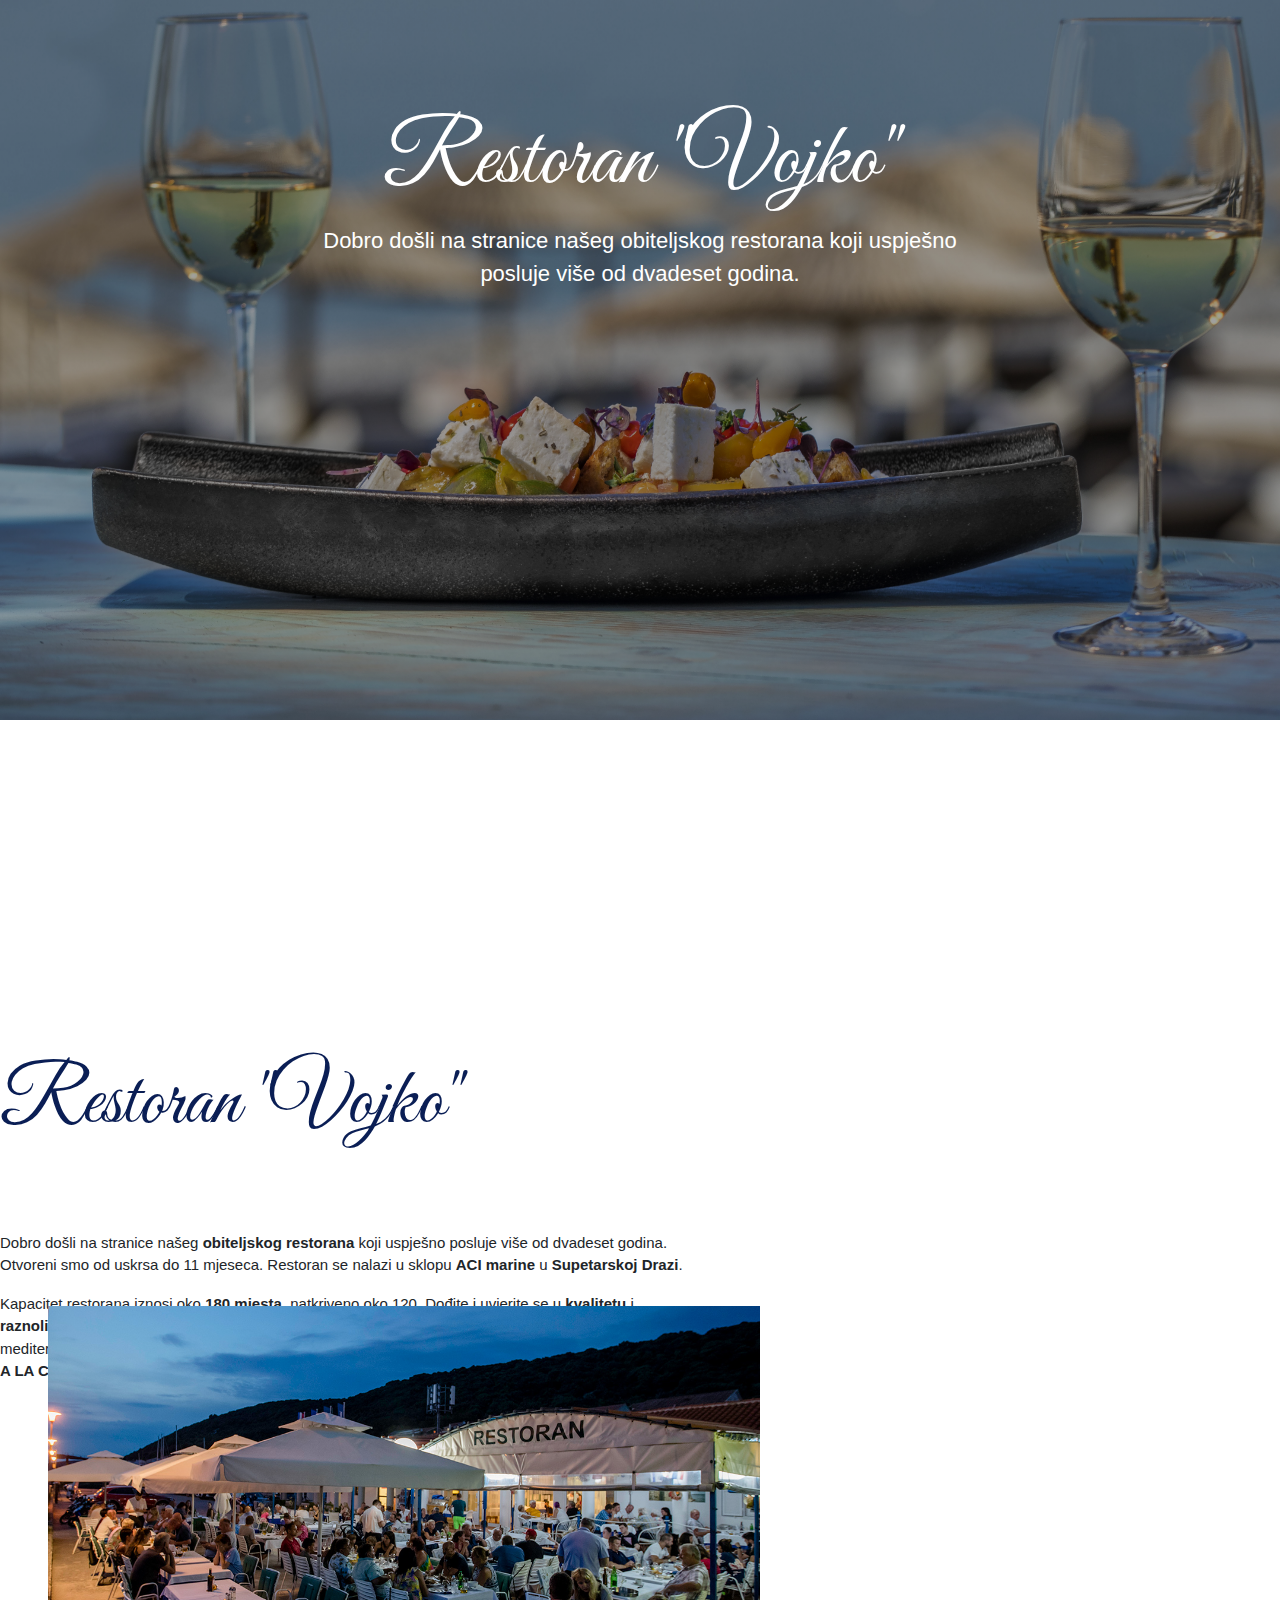
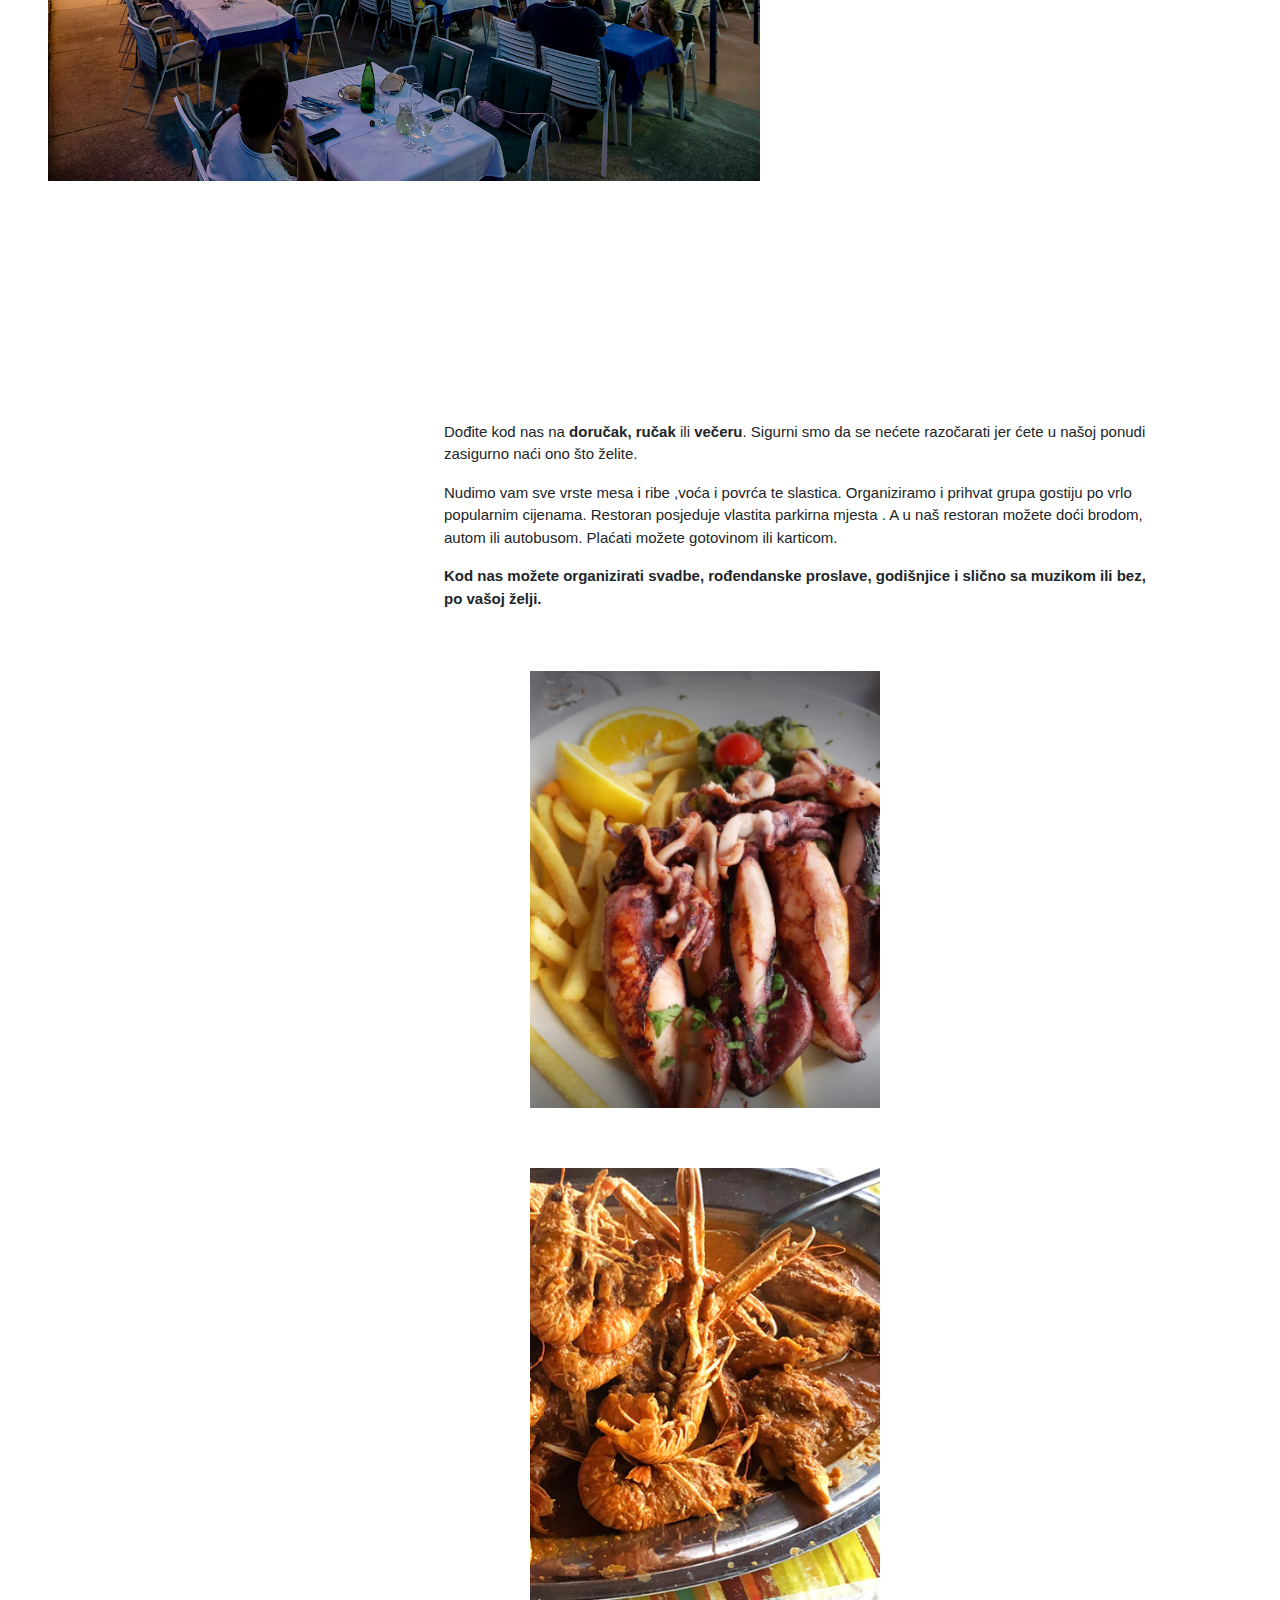
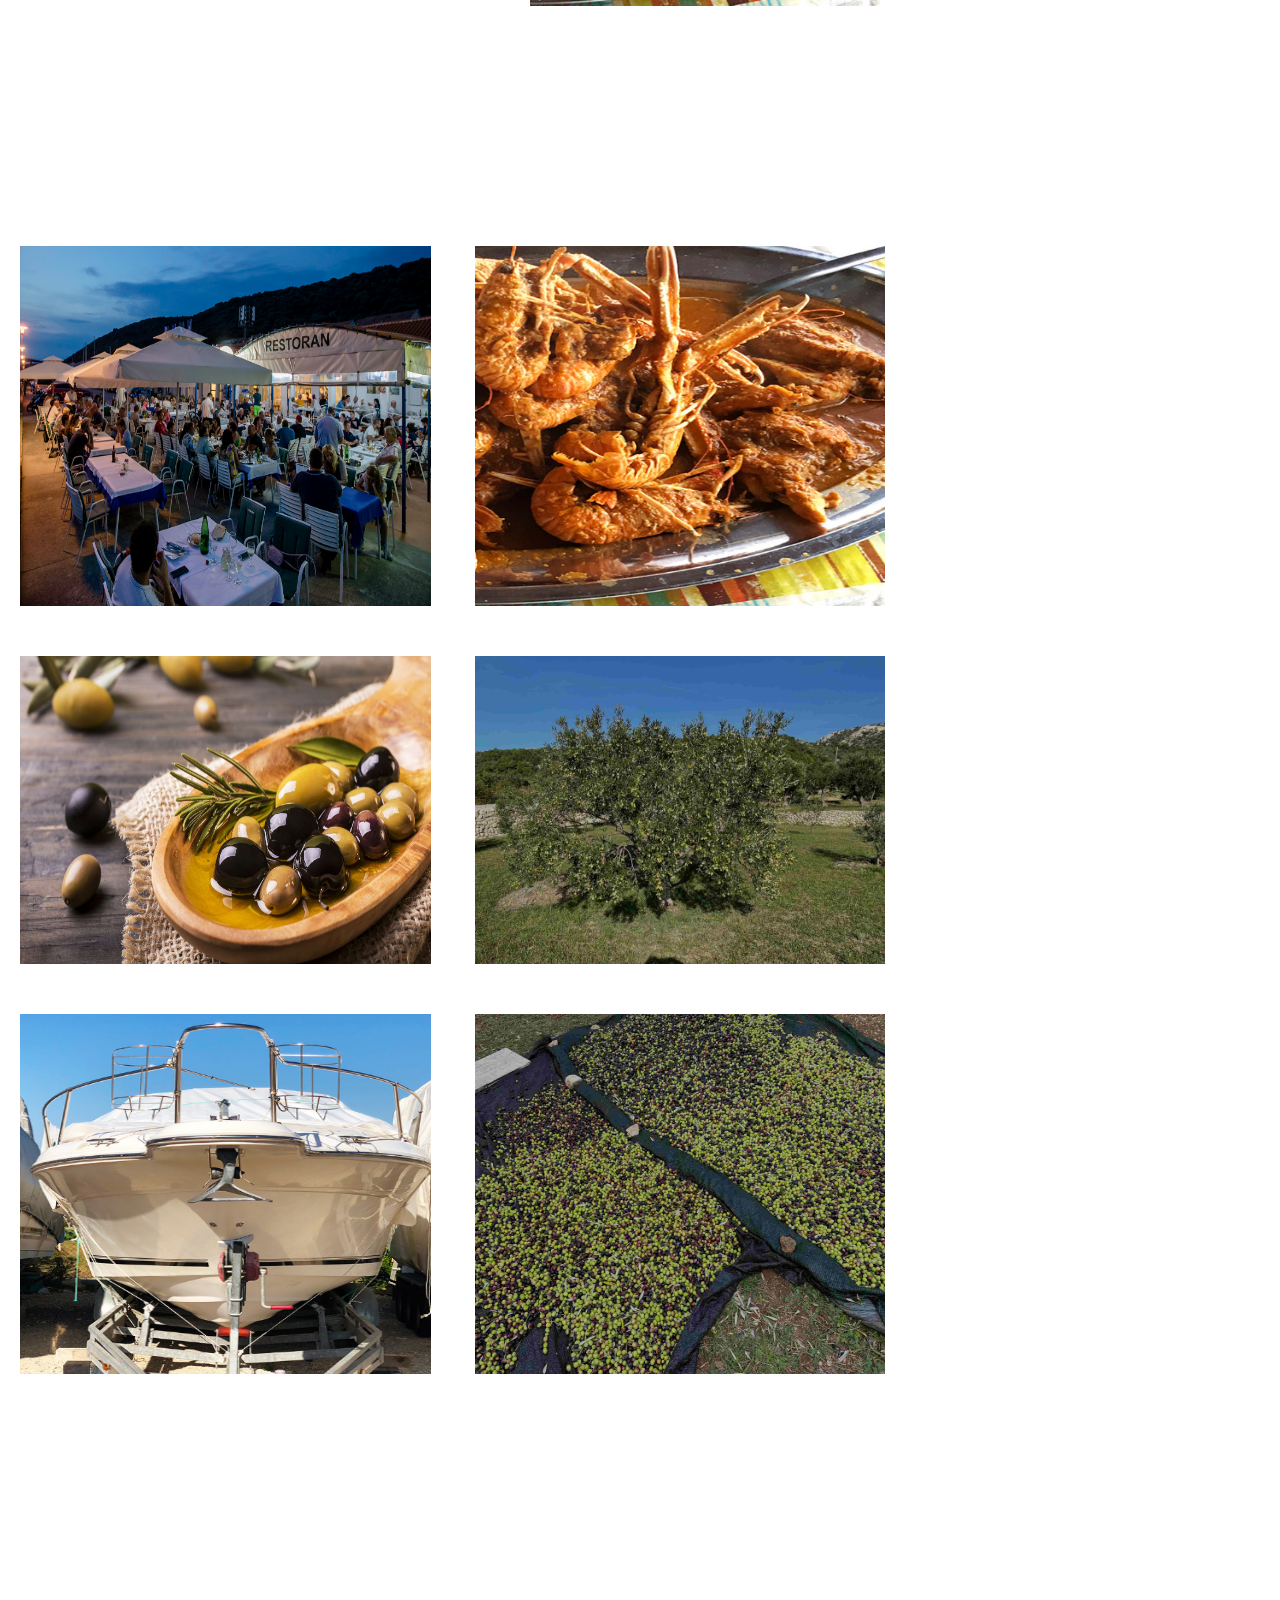
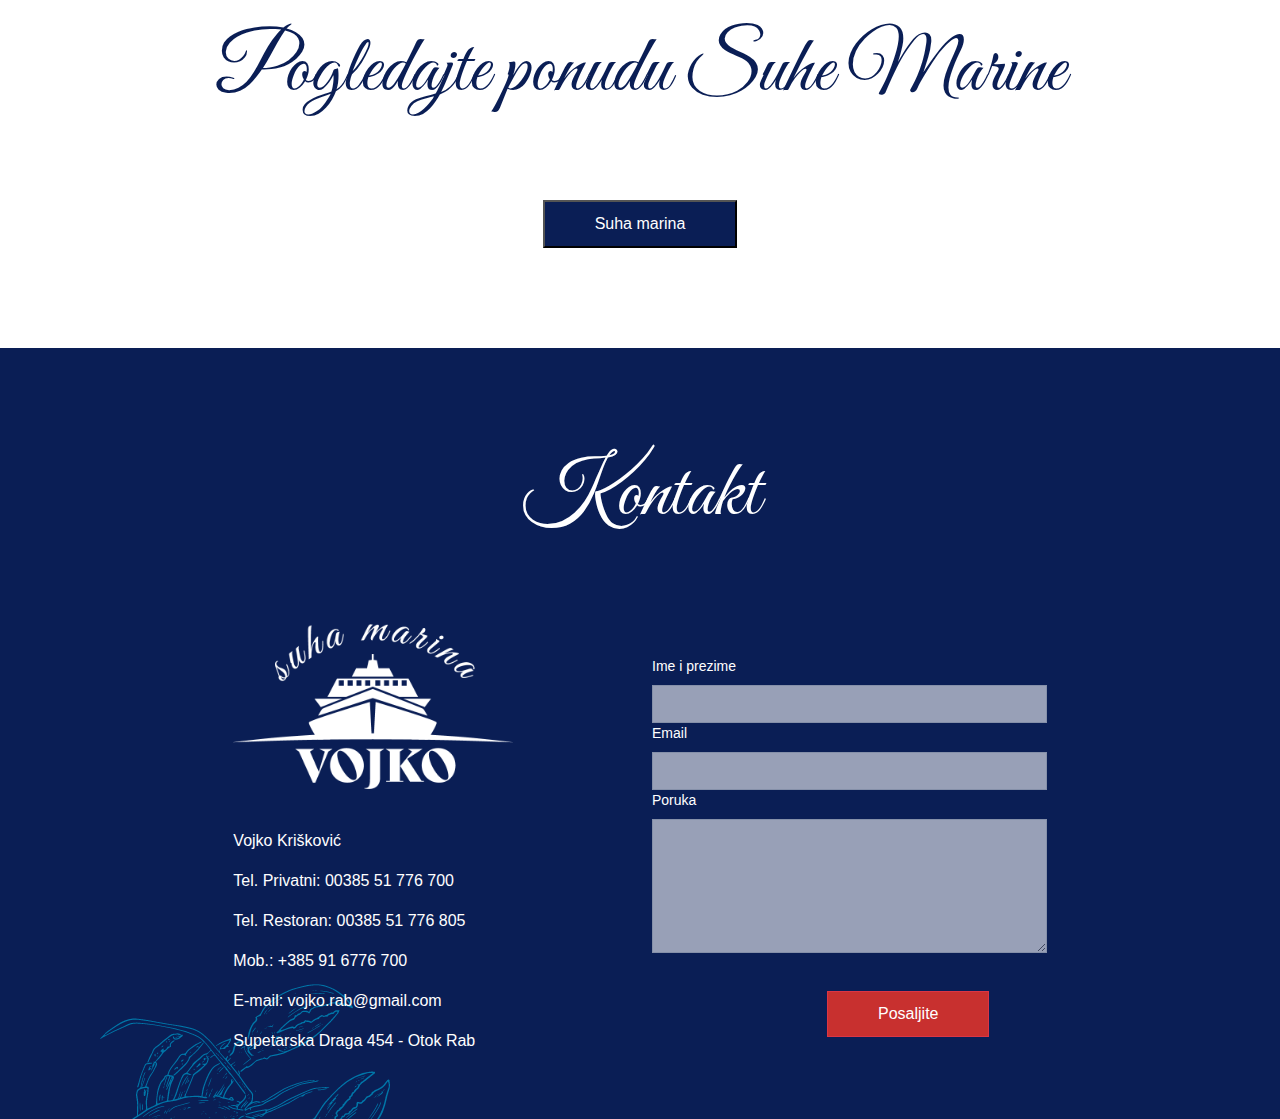
==== restoran.html @ 01be3392 "peti commit" ====
<!DOCTYPE html>
<html lang="en">
<head>
    <meta charset="UTF-8">
    <meta name="viewport" content="width=device-width, initial-scale=1.0">
    <link rel="stylesheet" href="style.css">
    <link href="https://cdn.jsdelivr.net/npm/bootstrap@5.3.3/dist/css/bootstrap.min.css" rel="stylesheet" integrity="sha384-QWTKZyjpPEjISv5WaRU9OFeRpok6YctnYmDr5pNlyT2bRjXh0JMhjY6hW+ALEwIH" crossorigin="anonymous">
    <title>Document</title>
</head>
<body>
    <header >
      <div class="banner-wrapper">
        <img class="banner" src="img/restoran-hero.png" alt="">
      </div>

        <nav class="navbar navbar-expand-lg">
          <div class="container">
            <img src="img/vojko-white.png" alt="">
            <button class="navbar-toggler" type="button" data-bs-toggle="collapse" data-bs-target="#navbarNav" aria-controls="navbarNav" aria-expanded="false" aria-label="Toggle navigation">
              <span class="navbar-toggler-icon"></span>
            </button>
            <div class="collapse navbar-collapse  flex-row-reverse" id="navbarNav">
              <ul class="navbar-nav">
                <li class="nav-item">
                  <a class=" nav-link text-light" href="index.html">Početna</a>
                </li>
                <li class="nav-item">
                  <a class="nav-link  text-light" aria-current="page" href="restoran.html">Restoran</a>
                </li>
                <li class="nav-item">
                  <a class="nav-link  text-light" aria-current="page" href="distributor.html">Suha Marina</a>
                </li>
                <li class="nav-item">
                  <a class="nav-link  text-light" aria-current="page" href="user-manual.html">Maslinovo ulje</a>
                </li>
                <li class="nav-item">
                  <a class="nav-link  text-light" aria-current="page" href="contact.html">Blog</a>
                </li>
                <li class="nav-item">
                  <a class="nav-link  text-light" aria-current="page" href="contact.html">Kontakt</a>
                </li>
              </ul>
            </div>
          </div>
        </nav>
      </header>


      <div class="hero">
        <div class="text-container">
            <h1>Restoran "Vojko"</h1>
            <p>Dobro došli na stranice našeg obiteljskog restorana koji uspješno <br> posluje više od dvadeset godina.</p>
        </div>
    </div>

    <section class="about">
      <article class=" row">
        
        <div class="text col-md-6">
          <h2>Restoran "Vojko"</h2>
          <p>Dobro došli na stranice našeg  <b>obiteljskog restorana</b> koji uspješno posluje više od dvadeset godina. Otvoreni smo od uskrsa do 11 mjeseca. Restoran se nalazi u sklopu <b>ACI marine</b>  u <b>Supetarskoj Drazi</b>.</p>
          <p>Kapacitet restorana iznosi oko <b>180 mjesta</b>, natkriveno oko 120. Dođite i uvjerite se u <b>kvalitetu</b> i <b>raznolikost</b> naše <b>gastronomske ponude</b>. Kod nas možete uživati u domaćoj hrvatskoj kuhinji, mediteranskoj kuhinji , isprobati razna internacionalna jela, vegetarijanska te dijetalna jela.Naš restoran je <b>A LA CARTE</b> ali nudimo i gotova jela.</p>
        </div>
        <div class="slika col-md-6 ms-5">
          <img src="img/restoran-1.png" alt="">
        </div>
      </article>
      <article class="row">
        <div class="text col-md-6">
          <p>Dođite kod nas na <b>doručak, ručak</b> ili <b>večeru</b>. Sigurni smo da se nećete razočarati jer ćete u našoj ponudi zasigurno naći ono što želite.</p>
          <p>Nudimo vam sve vrste mesa i ribe ,voća i povrća te slastica. Organiziramo i prihvat grupa gostiju po vrlo popularnim cijenama. Restoran posjeduje vlastita parkirna mjesta . A u naš restoran možete doći brodom, autom ili autobusom. Plaćati možete gotovinom ili karticom. </p>
          <p><b> Kod nas možete organizirati svadbe, rođendanske proslave, godišnjice i slično sa muzikom ili bez, po vašoj želji.</b></p>
        </div>
        <div class="slike col-md-6">
          <img src="img/restoran3.png" alt="">
          <img src="img/restoran2.png" alt="">
        </div>
      </article>
    </section>

    <section class="images">
      <div class="row ">
        <img class="col-md-4" src="img/restoran-1.png" alt="">
        <img class="col-md-4"  src="img/restoran2.png" alt="">
        <img class="col-md-4"  src="img/opg-vojko.jpg" alt="">
  
        <img class="col-md-4"  src="img/maslinovo-ulje-1.jpg" alt="">
        <img class="col-md-4"  src="img/home-section1.png" alt="">
        <img class="col-md-4"  src="img/IMG_09931.jpg" alt="">
      </div>
    </section>
    
    <section class="ponuda">
      <h2>Pogledajte ponudu Suhe Marine</h2>
      <button>Suha marina</button>
    </section>
      
        <!-- Footer section -->
        <footer>
          <h2>Kontakt</h2>
          <div class="container row"> 
            <div class="text col-md-4">
              <img src="img/vojko-white.png" alt="">
              <p>Vojko Krišković</p>
              <p>Tel. Privatni: 00385 51 776 700</p>
              <p>Tel. Restoran: 00385 51 776 805</p>
              <p>Mob.: +385 91 6776 700</p>
              <p>E-mail: vojko.rab@gmail.com</p>
              <p>Supetarska Draga 454 - Otok Rab</p>
            </div>
    
            <div class="forma col-md-4">
              <form>
                <label class="form-label">Ime i prezime</label>
                <input type="name" class="form-control">
                <label  class="form-label">Email</label>
                  <input type="email" class="form-control"  aria-describedby="emailHelp">
                  <label class="form-label">Poruka</label>
                  <textarea class="form-control"  rows="5"></textarea>
                  
                
                </form>
                <a class="btn btn-danger">Posaljite</a>
          </div>
         
          </div>
        </div>
        </footer>

    

  <script src="https://cdn.jsdelivr.net/npm/bootstrap@5.3.3/dist/js/bootstrap.bundle.min.js" integrity="sha384-YvpcrYf0tY3lHB60NNkmXc5s9fDVZLESaAA55NDzOxhy9GkcIdslK1eN7N6jIeHz" crossorigin="anonymous"></script>

</body>
</html>
---- style.css ----
@import url("https://fonts.googleapis.com/css2?family=Great+Vibes&family=Montserrat:wght@100..900&display=swap");
@import url("https://fonts.googleapis.com/css2?family=Montserrat:wght@100..900&display=swap");
@import url("https://fonts.googleapis.com/css2?family=Kanit:ital,wght@0,400;0,500;0,600;0,700;1,400;1,500;1,600;1,700&display=swap");
@import url("https://fonts.googleapis.com/css2?family=Great+Vibes&family=Montserrat:wght@100..900&display=swap");
@import url("https://fonts.googleapis.com/css2?family=Montserrat:wght@100..900&display=swap");
@import url("https://fonts.googleapis.com/css2?family=Kanit:ital,wght@0,400;0,500;0,600;0,700;1,400;1,500;1,600;1,700&display=swap");
@import url("https://fonts.googleapis.com/css2?family=Great+Vibes&family=Montserrat:wght@100..900&display=swap");
@import url("https://fonts.googleapis.com/css2?family=Montserrat:wght@100..900&display=swap");
@import url("https://fonts.googleapis.com/css2?family=Kanit:ital,wght@0,400;0,500;0,600;0,700;1,400;1,500;1,600;1,700&display=swap");
* {
  margin: 0;
  padding: 0;
  scroll-behavior: smooth;
}

h2 {
  font-size: 80px !important;
  color: rgb(10, 30, 85) !important;
  font-family: "Great Vibes", cursive;
  margin-bottom: 80px !important;
}

header {
  font-family: "Monsterrat", sans-serif;
  font-size: 18px;
}
header .banner-wrapper {
  position: relative;
}
header .banner-wrapper img {
  width: 100%;
  height: auto;
  display: block;
}
@media (max-width: 430px) {
  header .banner-wrapper img {
    max-width: 100%;
    height: 800px;
  }
}
@media (max-width: 868px) {
  header .banner-wrapper img {
    width: 100%;
    height: 800px;
  }
}
header .banner-wrapper::before {
  content: "";
  position: absolute;
  top: 0;
  left: 0;
  width: 100%;
  height: 100%;
  background: linear-gradient(to bottom, rgba(0, 0, 0, 0.5), rgba(0, 0, 0, 0.5));
  z-index: 1;
  opacity: 74%;
}
header nav {
  position: relative;
  top: -1050px;
}
@media (max-width: 430px) {
  header nav {
    top: -810px;
    z-index: 9999;
  }
}
@media (max-width: 868px) {
  header nav {
    top: -810px;
    z-index: 9999;
  }
}
header nav .container {
  z-index: 999999;
  margin-top: 15px;
}
header nav .container img {
  width: 126px;
  height: 78px;
  opacity: 100%;
}

.hero {
  z-index: 1;
  position: relative;
  top: -720px;
  display: flex;
  flex-wrap: wrap;
  justify-content: center;
  align-content: center;
}
@media (max-width: 430px) {
  .hero {
    top: -720px;
    z-index: 9999;
  }
}
.hero .text-container {
  max-width: 1010px;
  display: flex;
  flex-wrap: wrap;
  justify-content: center;
  align-content: center;
  text-align: center;
  color: white;
}
.hero .text-container h1 {
  font-family: "Great Vibes", cursive;
  font-size: 89px;
}
@media (max-width: 430px) {
  .hero .text-container h1 {
    font-size: 60px;
  }
}
.hero .text-container p {
  font-size: 22px;
  font-family: "Monsterrat", sans-serif;
}

.welcome {
  max-width: 1600px;
  margin: -70px auto;
  display: flex;
  flex-wrap: wrap;
  justify-content: center;
  align-content: center;
}
@media (max-width: 430px) {
  .welcome {
    max-width: 100%;
    text-align: left;
  }
}
@media (max-width: 868px) {
  .welcome {
    max-width: 100%;
    display: flex;
    flex-direction: column;
  }
}
@media (max-width: 430px) {
  .welcome .row {
    max-width: 100%;
  }
}
@media (max-width: 868px) {
  .welcome .row {
    max-width: 100%;
  }
}
.welcome .row .slike {
  display: flex;
  flex-wrap: wrap;
  justify-content: center;
  align-content: center;
  position: relative;
  left: 30px;
}
@media (max-width: 430px) {
  .welcome .row .slike {
    margin: 0;
    max-width: 100%;
    position: relative;
    left: -10px;
  }
}
@media (max-width: 868px) {
  .welcome .row .slike {
    margin: 0;
    max-width: 100%;
    position: relative;
    left: -20px;
  }
}
.welcome .row .slike .slika2 {
  position: relative;
  left: 20px;
  top: 80px;
}
@media (max-width: 430px) {
  .welcome .row .slike .slika2 {
    margin-bottom: 150px;
    max-width: 100%;
    position: relative;
    left: 0;
  }
}
@media (max-width: 868px) {
  .welcome .row .slike .slika2 {
    margin-bottom: 150px;
    max-width: 100%;
  }
}
.welcome .row .txt {
  position: relative;
  right: 40px;
  margin-bottom: 20px;
}
@media (max-width: 430px) {
  .welcome .row .txt {
    font-size: 12px;
    text-align: left;
  }
}
@media (max-width: 430px) {
  .welcome .row .txt h2 {
    text-align: center;
    margin-left: 65px;
    position: absolute;
    top: -1400px;
  }
}
.welcome .row .txt p {
  font-family: "Monsterrat", sans-serif;
  font-size: 1rem;
  line-height: 1.5;
}
@media (max-width: 430px) {
  .welcome .row .txt p {
    font-size: 1.2rem;
    text-align: left;
    position: relative;
    left: 0px;
  }
}
.welcome .row .txt .dugmici {
  display: flex;
  margin-top: 50px;
  position: relative;
  right: 20px;
}
@media (max-width: 430px) {
  .welcome .row .txt .dugmici {
    flex-direction: column;
    align-items: center;
    margin-left: 250px;
  }
}
@media (max-width: 868px) {
  .welcome .row .txt .dugmici {
    flex-direction: column;
    align-items: center;
    margin-left: 100px;
  }
}
.welcome .row .txt .dugmici button {
  margin: 0 2px 0 30px;
  padding: 10px 20px !important;
  font-family: "Monsterrat", sans-serif;
  font-weight: 500;
  padding: 10px 50px;
  margin: 0px 50px;
  background-color: rgb(10, 30, 85);
  color: white;
  text-decoration: none;
}
@media (max-width: 430px) {
  .welcome .row .txt .dugmici button {
    margin-bottom: 30px;
  }
}
@media (max-width: 868px) {
  .welcome .row .txt .dugmici button {
    margin-bottom: 30px;
  }
}

.blog {
  display: flex;
  flex-wrap: wrap;
  justify-content: center;
  align-content: center;
  max-width: 1600px;
  margin: 332px auto;
}
@media (max-width: 868px) {
  .blog {
    flex-direction: column;
    align-items: center;
    margin-top: 200px;
  }
}
@media (max-width: 430px) {
  .blog {
    margin-top: 200px;
  }
}
@media (max-width: 430px) {
  .blog .row {
    max-width: 100%;
    flex-direction: column;
    align-items: baseline;
  }
}
@media (max-width: 868px) {
  .blog .row {
    max-width: 100%;
    flex-direction: column;
    align-items: baseline;
  }
}
@media (max-width: 430px) {
  .blog .row article {
    max-width: 100%;
  }
}
@media (max-width: 868px) {
  .blog .row article {
    width: 100%;
    flex-direction: column;
    align-items: center;
    margin-bottom: 30px;
  }
}
.blog .row article img {
  width: 496px;
  height: 204px;
}
@media (max-width: 430px) {
  .blog .row article img {
    max-width: 100%;
  }
}
@media (max-width: 868px) {
  .blog .row article img {
    max-width: 100%;
  }
}
.blog .row article p {
  padding-top: 15px;
  font-family: "Kanit", sans-serif;
}
.blog .row article p:first-of-type {
  color: rgb(200, 48, 47);
}
.blog .row article p:last-of-type {
  margin-bottom: 52px;
}
.blog .row article h5 {
  font-family: "Kanit", sans-serif;
  font-weight: 500;
}
.blog .row article hr {
  margin-top: 10px;
  position: relative;
  left: 12px;
  width: 320px;
  border: 1px solid rgb(112, 112, 112);
  opacity: 0.5;
}
.blog .row article button {
  position: relative;
  left: 110px;
  font-family: "Monsterrat", sans-serif;
  font-weight: 500;
  padding: 10px 50px;
  margin: 0px 50px;
  background-color: rgb(10, 30, 85);
  color: white;
  text-decoration: none;
}
.blog div {
  margin-top: 55px;
  padding: 10px 15px;
}
.blog div .sec {
  font-family: "Monsterrat", sans-serif;
  font-weight: 500;
  padding: 10px 50px;
  margin: 0px 50px;
  background-color: rgb(10, 30, 85);
  color: white;
  text-decoration: none;
}
@media (max-width: 430px) {
  .blog div .sec {
    margin-top: 80px;
    margin-left: 150px;
  }
}
@media (max-width: 868px) {
  .blog div .sec {
    margin-top: 80px;
  }
}
.blog h2 {
  text-align: center;
}

footer {
  background-image: url("img/footer-bg.png");
  padding: 50px 0;
}
@media (max-width: 430px) {
  footer {
    max-width: 100%;
  }
}
@media (max-width: 868px) {
  footer {
    min-width: 100%;
  }
}
footer h2 {
  color: white !important;
  text-align: center;
  margin-top: 50px !important;
}
footer .container {
  max-width: 1600px;
  margin: auto;
  display: flex;
  justify-content: center;
  align-items: center;
}
footer .container .text img {
  width: 280px;
  height: 165px;
}
footer .container .text p {
  font-family: "Monsterrat", sans-serif;
  color: white;
}
footer .container .text p:first-of-type {
  margin-top: 40px;
}
footer .container .forma form {
  font-family: "Monsterrat", sans-serif;
  font-size: 14px;
}
footer .container .forma form label {
  color: white;
}
footer .container .forma form input, footer .container .forma form textarea {
  background-color: #fff;
  opacity: 58%;
  border-radius: 0 !important;
}
footer .container .forma a {
  font-family: "Monsterrat", sans-serif;
  font-weight: 500;
  padding: 10px 50px;
  margin: 0px 50px;
  background-color: rgb(10, 30, 85);
  color: white;
  text-decoration: none;
  background-color: rgb(200, 48, 47);
  margin-top: 38px;
  text-align: center;
  position: relative;
  left: 125px;
  border-radius: 0 !important;
}

.about {
  margin: auto;
  max-width: 1600px;
}
@media (max-width: 430px) {
  .about {
    display: flex;
    flex-direction: column;
    justify-content: center;
    align-items: center;
    max-width: 400px;
  }
}
@media (max-width: 868px) {
  .about {
    max-width: 100%;
  }
}
@media (max-width: 430px) {
  .about article {
    max-width: 100%;
    display: flex;
    flex-direction: column-reverse;
  }
}
@media (max-width: 868px) {
  .about article {
    max-width: 100%;
    display: flex;
    flex-direction: column-reverse;
  }
}
@media (max-width: 868px) {
  .about article .slika {
    max-width: 100%;
    position: relative;
    top: 120px;
    left: -35px;
  }
}
@media (max-width: 430px) {
  .about article .slika {
    max-width: 100%;
    margin: 0 !important;
    position: relative;
    top: 0;
    left: -6px;
  }
}
@media (max-width: 430px) {
  .about article .slika img {
    max-width: 100%;
    margin: 0 !important;
    position: relative;
    top: 220px;
    right: -3px;
  }
}
@media (max-width: 868px) {
  .about article .slika img {
    max-width: 100%;
  }
}
.about article .text {
  width: 730px;
  height: 250px;
  margin-top: 30px;
}
.about article .text p {
  font-family: "Monsterrat", sans-serif;
  font-size: 15px;
}
@media (max-width: 430px) {
  .about article .text p {
    margin-top: -20px;
  }
}
@media (max-width: 868px) {
  .about article .text p {
    margin-left: 15px;
  }
}
@media (max-width: 430px) {
  .about article .text h2 {
    position: relative;
    top: -350px;
  }
}
@media (max-width: 868px) {
  .about article .text h2 {
    position: relative;
    top: -350px;
  }
}
.about article:last-of-type {
  position: relative;
  left: -130px;
  margin-top: 90px;
  display: flex;
  flex-direction: row-reverse;
}
@media (max-width: 868px) {
  .about article:last-of-type {
    max-width: 100%;
    display: flex;
    flex-direction: column-reverse;
    position: relative;
    left: 0px;
  }
}
@media (max-width: 430px) {
  .about article:last-of-type {
    max-width: 400px;
    margin: 0;
    position: relative;
    left: 2px;
    top: 300px;
    display: flex;
    flex-direction: column-reverse;
  }
}
.about article:last-of-type .text {
  margin-top: 150px;
  margin-left: -30px;
}
@media (max-width: 868px) {
  .about article:last-of-type .text {
    max-width: 100%;
    position: relative;
    top: 20px;
  }
}
@media (max-width: 430px) {
  .about article:last-of-type .text {
    width: 100%;
    margin: 0 auto 200px;
    position: relative;
    top: 100px;
  }
}
@media (max-width: 868px) {
  .about article:last-of-type .slike {
    max-width: 100%;
    display: flex;
    margin-top: 20px;
  }
}
@media (max-width: 430px) {
  .about article:last-of-type .slike {
    display: flex;
    flex-direction: column;
  }
}
.about article:last-of-type .slike img {
  max-width: 350px;
  margin-left: 8px;
}
@media (max-width: 430px) {
  .about article:last-of-type .slike img {
    margin-left: -10px;
  }
}
.about article:last-of-type .slike img:last-of-type {
  position: relative;
  top: 60px;
}

.images {
  max-width: 1600px;
  margin: 300px auto 200px;
}
@media (max-width: 430px) {
  .images {
    max-width: 400px;
    margin: 300px 0 50px;
  }
}
@media (max-width: 868px) {
  .images {
    max-width: 100%;
    margin: 300px 0 50px;
  }
}
@media (max-width: 868px) {
  .images .row {
    max-width: 100%;
    margin: auto;
  }
}
.images .row img {
  max-width: 500px;
  max-height: 360px;
  margin-bottom: 50px;
  margin-left: 20px;
}
@media (max-width: 868px) {
  .images .row img {
    max-width: 100%;
    margin: 10px auto;
  }
}

.ponuda {
  margin-bottom: 100px;
  display: flex;
  flex-direction: column;
  justify-content: center;
  align-items: center;
}
.ponuda h2 {
  text-align: center;
}
.ponuda button {
  font-family: "Monsterrat", sans-serif;
  font-weight: 500;
  padding: 10px 50px;
  margin: 0px 50px;
  background-color: rgb(10, 30, 85);
  color: white;
  text-decoration: none;
}/*# sourceMappingURL=style.css.map */
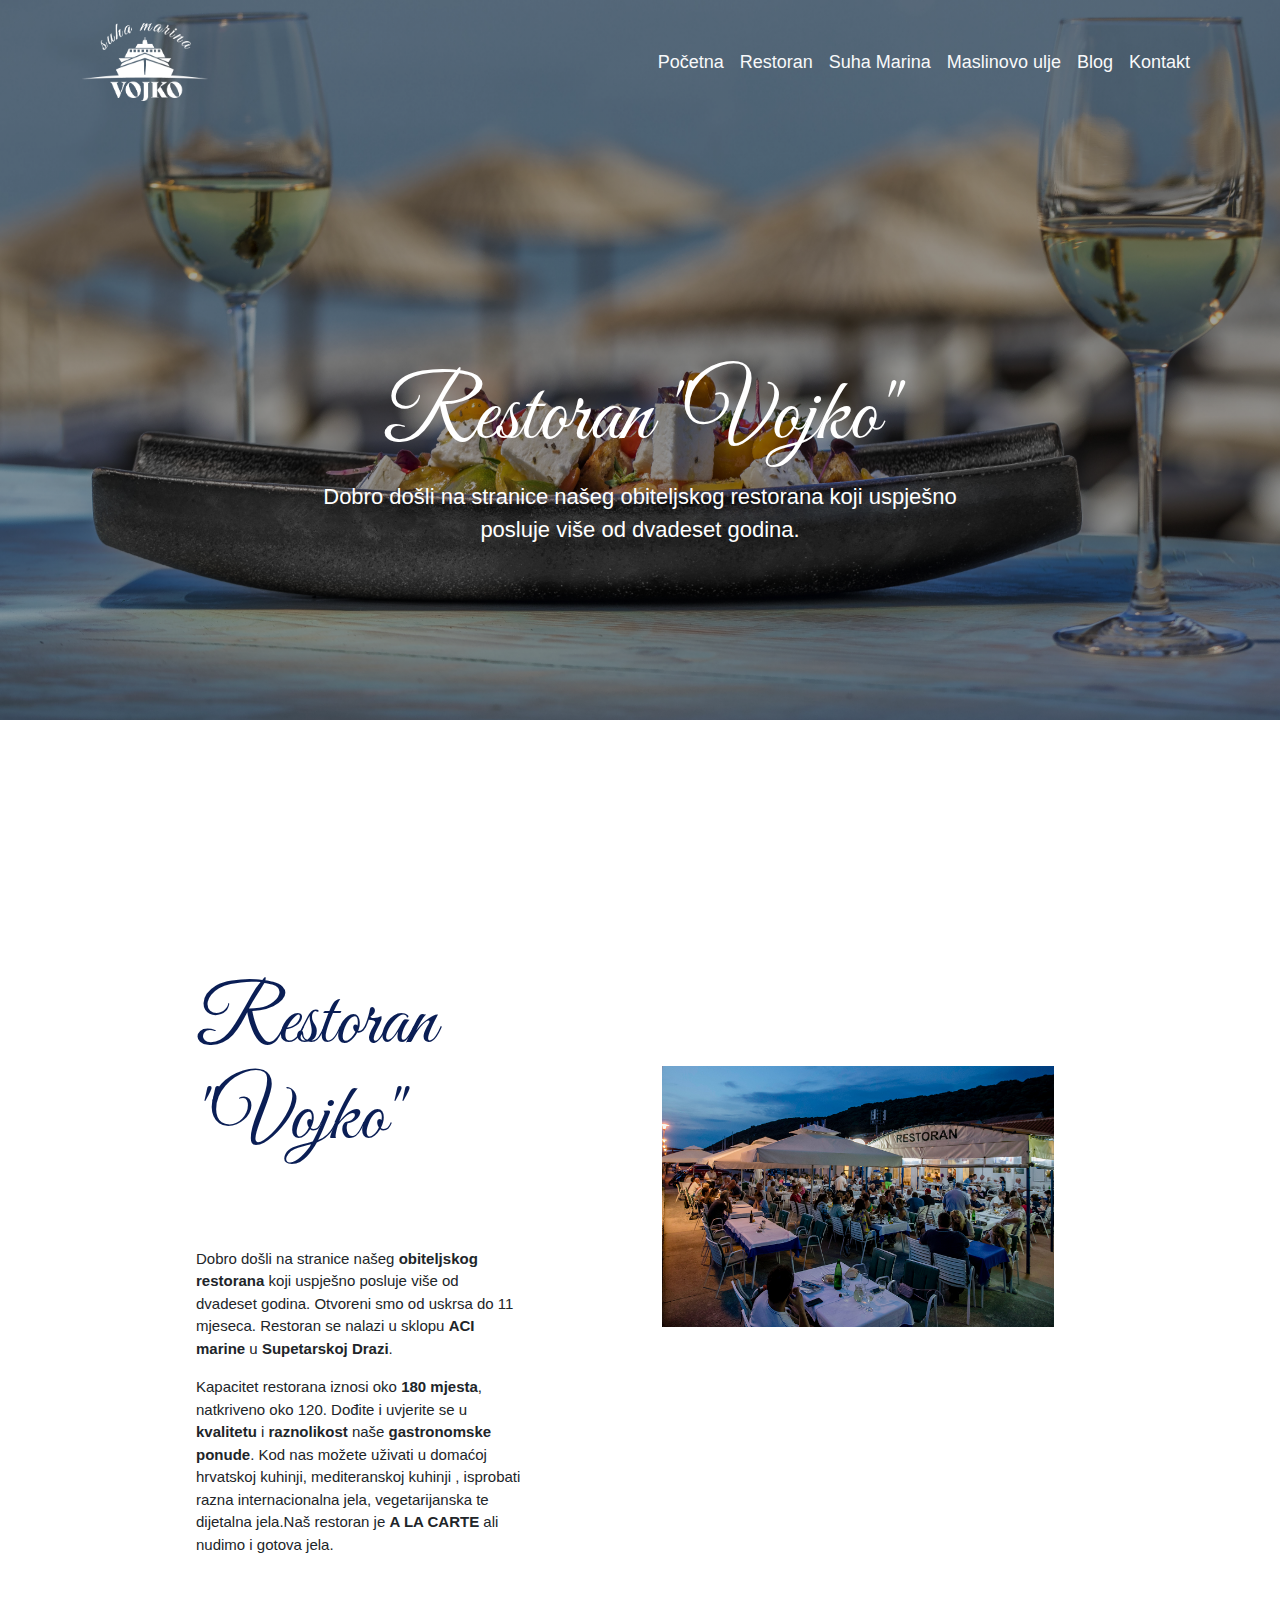
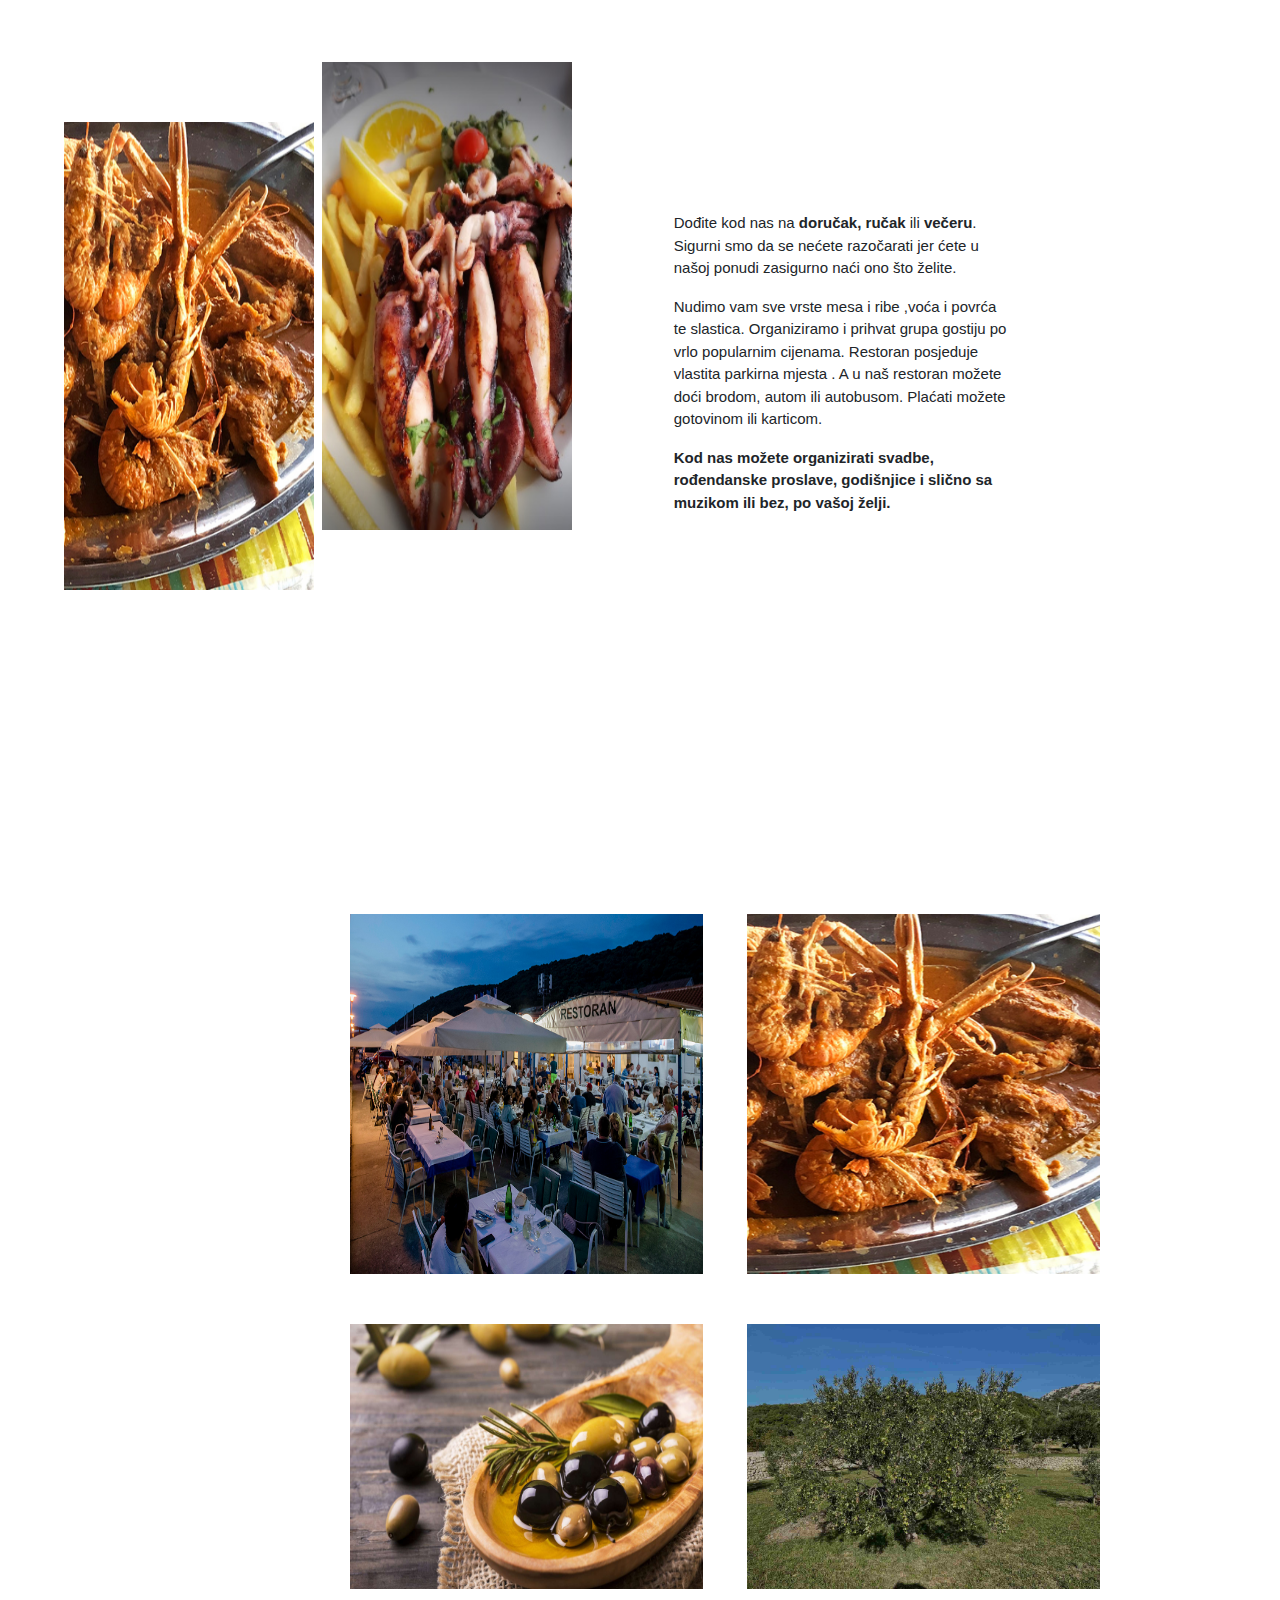
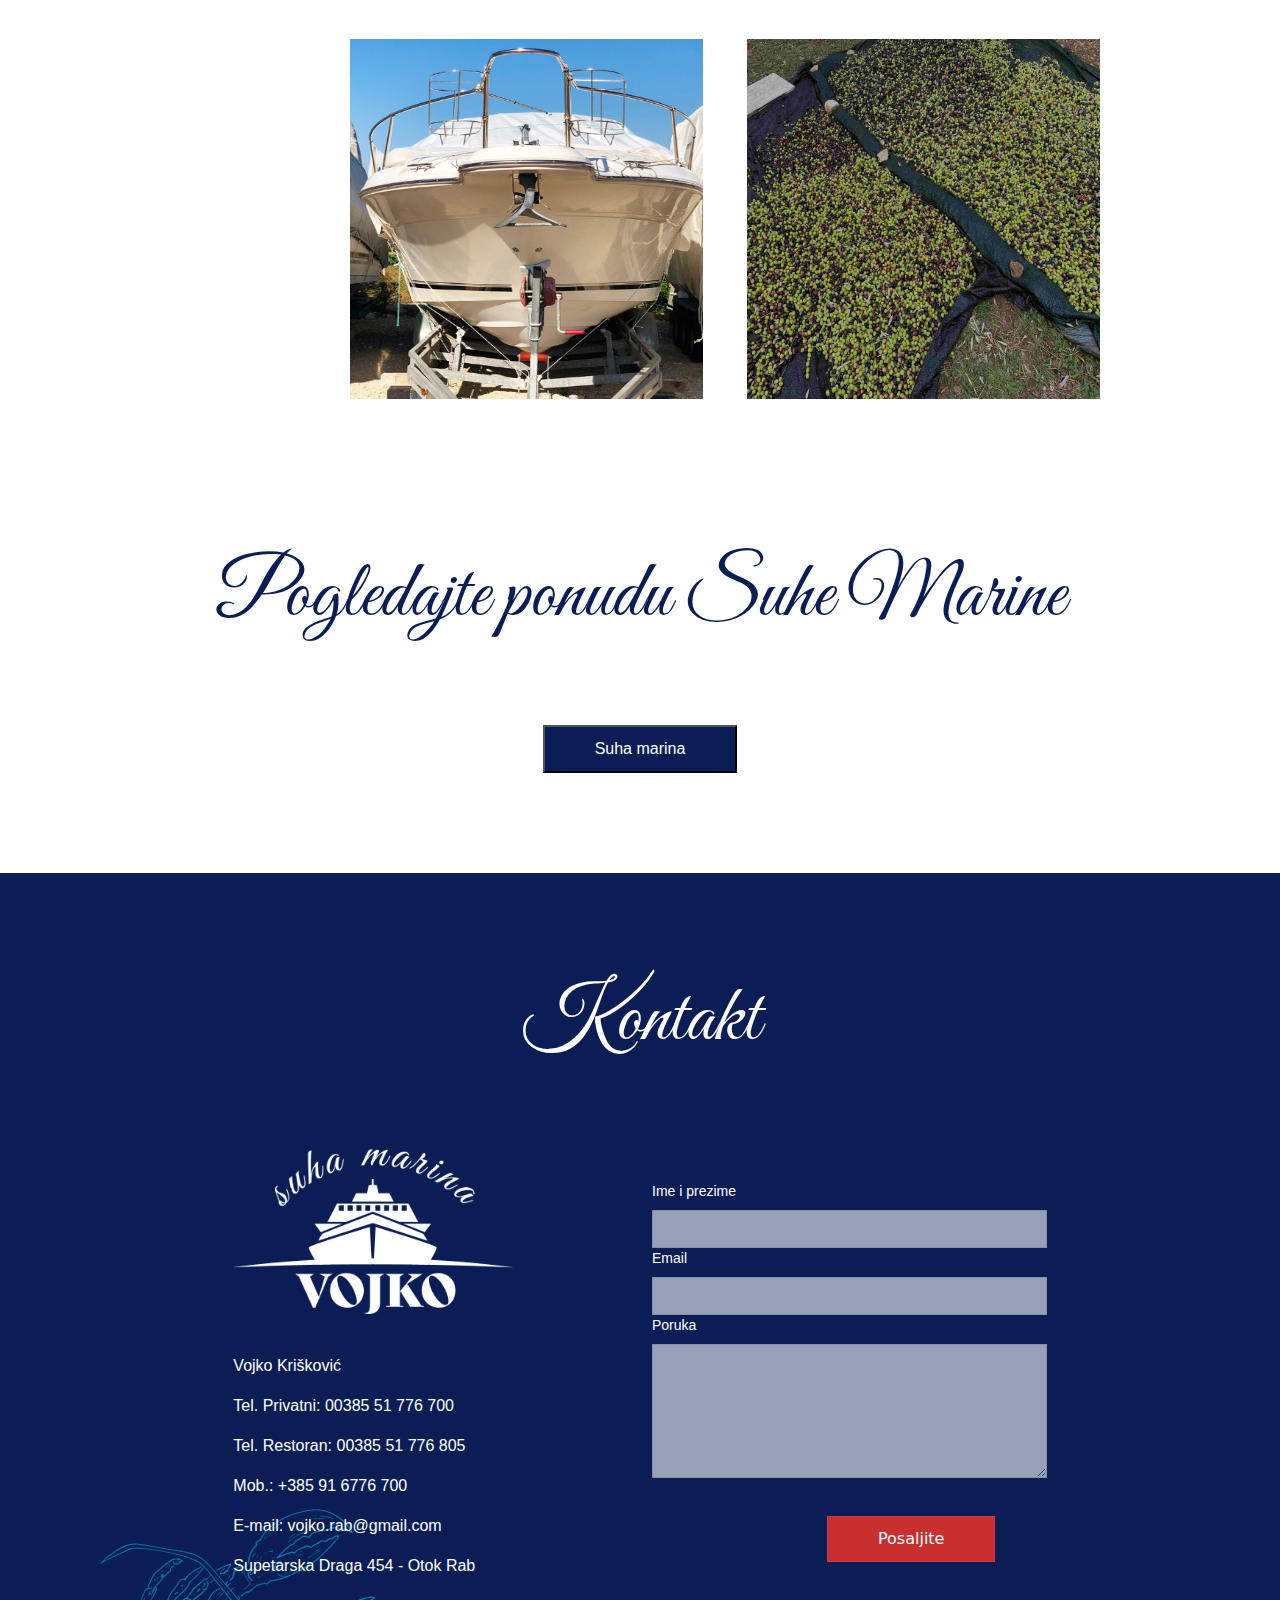
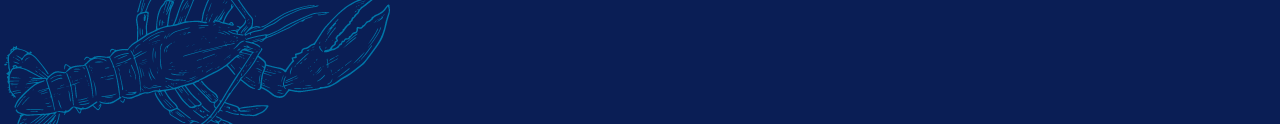
==== commit 508b1c57: "zadnji front commit" ====
--- a/restoran.html
+++ b/restoran.html
@@ -28,16 +28,17 @@
                   <a class="nav-link  text-light" aria-current="page" href="restoran.html">Restoran</a>
                 </li>
                 <li class="nav-item">
-                  <a class="nav-link  text-light" aria-current="page" href="distributor.html">Suha Marina</a>
+                  <a class="nav-link  text-light" aria-current="page" href="suhaMarina.html">Suha Marina</a>
                 </li>
                 <li class="nav-item">
-                  <a class="nav-link  text-light" aria-current="page" href="user-manual.html">Maslinovo ulje</a>
+                  <a class="nav-link  text-light" aria-current="page" href="maslinovo-ulje.html">Maslinovo ulje</a>
+
                 </li>
                 <li class="nav-item">
-                  <a class="nav-link  text-light" aria-current="page" href="contact.html">Blog</a>
+                  <a class="nav-link  text-light" aria-current="page" href="blog.html">Blog</a>
                 </li>
                 <li class="nav-item">
-                  <a class="nav-link  text-light" aria-current="page" href="contact.html">Kontakt</a>
+                  <a class="nav-link  text-light" aria-current="page" href="kontakt.html">Kontakt</a>
                 </li>
               </ul>
             </div>
@@ -92,7 +93,7 @@
     
     <section class="ponuda">
       <h2>Pogledajte ponudu Suhe Marine</h2>
-      <button>Suha marina</button>
+      <button><a href="suhaMarina.html">Suha marina</a></button>
     </section>
       
         <!-- Footer section -->
--- a/style.css
+++ b/style.css
@@ -7,6 +7,35 @@
 @import url("https://fonts.googleapis.com/css2?family=Great+Vibes&family=Montserrat:wght@100..900&display=swap");
 @import url("https://fonts.googleapis.com/css2?family=Montserrat:wght@100..900&display=swap");
 @import url("https://fonts.googleapis.com/css2?family=Kanit:ital,wght@0,400;0,500;0,600;0,700;1,400;1,500;1,600;1,700&display=swap");
+@import url("https://fonts.googleapis.com/css2?family=Great+Vibes&family=Montserrat:wght@100..900&display=swap");
+@import url("https://fonts.googleapis.com/css2?family=Montserrat:wght@100..900&display=swap");
+@import url("https://fonts.googleapis.com/css2?family=Kanit:ital,wght@0,400;0,500;0,600;0,700;1,400;1,500;1,600;1,700&display=swap");
+@media (min-width: 1024px) and (max-width: 1440px) {
+  .background-full-width {
+    width: 100vw;
+    position: relative;
+    left: 50%;
+    right: 50%;
+    margin-left: -50vw;
+    margin-right: -50vw;
+  }
+  img {
+    max-width: 100%;
+    height: auto;
+    display: block;
+  }
+  .container {
+    width: 90%;
+    margin: 0 auto;
+  }
+  .content {
+    display: flex;
+    flex-direction: column;
+  }
+  .text, .image {
+    flex: 1;
+  }
+}
 * {
   margin: 0;
   padding: 0;
@@ -20,16 +49,37 @@
   margin-bottom: 80px !important;
 }
 
+a {
+  color: white !important;
+  text-decoration: none !important;
+  font-family: "Monsterrat", sans-serif;
+  font-weight: 500;
+}
+
 header {
   font-family: "Monsterrat", sans-serif;
   font-size: 18px;
 }
 header .banner-wrapper {
-  position: relative;
+  position: absolute;
+}
+@media screen and (min-width: 1020px) and (max-width: 1530px) {
+  header .banner-wrapper {
+    max-width: 100%;
+  }
+}
+@media (max-width: 868px) {
+  header .banner-wrapper {
+    max-width: 100%;
+  }
+}
+@media (max-width: 430px) {
+  header .banner-wrapper {
+    max-width: 100%;
+  }
 }
 header .banner-wrapper img {
   width: 100%;
-  height: auto;
   display: block;
 }
 @media (max-width: 430px) {
@@ -42,6 +92,11 @@
   header .banner-wrapper img {
     width: 100%;
     height: 800px;
+  }
+}
+@media screen and (min-width: 1020px) and (max-width: 1530px) {
+  header .banner-wrapper img {
+    max-width: 100%;
   }
 }
 header .banner-wrapper::before {
@@ -55,22 +110,6 @@
   z-index: 1;
   opacity: 74%;
 }
-header nav {
-  position: relative;
-  top: -1050px;
-}
-@media (max-width: 430px) {
-  header nav {
-    top: -810px;
-    z-index: 9999;
-  }
-}
-@media (max-width: 868px) {
-  header nav {
-    top: -810px;
-    z-index: 9999;
-  }
-}
 header nav .container {
   z-index: 999999;
   margin-top: 15px;
@@ -82,9 +121,9 @@
 }
 
 .hero {
-  z-index: 1;
-  position: relative;
-  top: -720px;
+  z-index: 9999;
+  position: relative;
+  margin-top: 15%;
   display: flex;
   flex-wrap: wrap;
   justify-content: center;
@@ -92,52 +131,171 @@
 }
 @media (max-width: 430px) {
   .hero {
-    top: -720px;
-    z-index: 9999;
+    margin-top: 20%;
+  }
+}
+@media (max-width: 868px) {
+  .hero {
+    margin-top: 20%;
+  }
+}
+@media screen and (min-width: 1020px) and (max-width: 1530px) {
+  .hero {
+    margin-top: 20%;
   }
 }
 .hero .text-container {
   max-width: 1010px;
+  text-align: center;
+  color: white;
+}
+.hero .text-container h1 {
+  font-family: "Great Vibes", cursive;
+  font-size: 89px;
+}
+@media (max-width: 430px) {
+  .hero .text-container h1 {
+    font-size: 60px;
+  }
+}
+.hero .text-container p {
+  font-size: 22px;
+  font-family: "Monsterrat", sans-serif;
+}
+.hero button {
+  padding: 10px 50px;
+  margin: 0px 50px;
+  background-color: rgb(10, 30, 85);
+  color: white;
+  background-color: rgb(200, 48, 47);
+  border-color: rgb(200, 48, 47);
+  margin-top: 20px;
+}
+
+footer {
+  background-image: url("img/footer-bg.png");
+  padding: 50px 0 130px;
+}
+@media (max-width: 430px) {
+  footer {
+    max-width: 100%;
+  }
+}
+@media (max-width: 868px) {
+  footer {
+    max-width: 100%;
+  }
+}
+@media screen and (min-width: 1020px) and (max-width: 1530px) {
+  footer {
+    max-width: 100%;
+  }
+}
+footer img {
+  width: 126px;
+  height: 78px;
+  opacity: 100%;
+}
+footer h2 {
+  color: white !important;
+  text-align: center;
+  margin-top: 50px !important;
+}
+footer .container {
+  max-width: 1600px;
+  margin: auto;
+  display: flex;
+  justify-content: center;
+  align-items: center;
+}
+footer .container .text img {
+  width: 280px;
+  height: 165px;
+}
+footer .container .text p {
+  font-family: "Monsterrat", sans-serif;
+  color: white;
+}
+footer .container .text p:first-of-type {
+  margin-top: 40px;
+}
+footer .container .forma form {
+  font-family: "Monsterrat", sans-serif;
+  font-size: 14px;
+}
+footer .container .forma form label {
+  color: white;
+}
+footer .container .forma form input, footer .container .forma form textarea {
+  background-color: #fff;
+  opacity: 58%;
+  border-radius: 0 !important;
+}
+footer .container .forma a {
+  padding: 10px 50px;
+  margin: 0px 50px;
+  background-color: rgb(10, 30, 85);
+  color: white;
+  background-color: rgb(200, 48, 47);
+  margin-top: 38px;
+  text-align: center;
+  position: relative;
+  left: 125px;
+  border-radius: 0 !important;
+}
+
+@media (min-width: 1024px) and (max-width: 1440px) {
+  .background-full-width {
+    width: 100vw;
+    position: relative;
+    left: 50%;
+    right: 50%;
+    margin-left: -50vw;
+    margin-right: -50vw;
+  }
+  img {
+    max-width: 100%;
+    height: auto;
+    display: block;
+  }
+  .container {
+    width: 90%;
+    margin: 0 auto;
+  }
+  .content {
+    display: flex;
+    flex-direction: column;
+  }
+  .text, .image {
+    flex: 1;
+  }
+}
+.welcome {
+  max-width: 1600px;
+  margin: 30% auto 100px;
   display: flex;
   flex-wrap: wrap;
   justify-content: center;
   align-content: center;
-  text-align: center;
-  color: white;
-}
-.hero .text-container h1 {
-  font-family: "Great Vibes", cursive;
-  font-size: 89px;
-}
-@media (max-width: 430px) {
-  .hero .text-container h1 {
-    font-size: 60px;
-  }
-}
-.hero .text-container p {
-  font-size: 22px;
-  font-family: "Monsterrat", sans-serif;
-}
-
-.welcome {
-  max-width: 1600px;
-  margin: -70px auto;
-  display: flex;
-  flex-wrap: wrap;
-  justify-content: center;
-  align-content: center;
 }
 @media (max-width: 430px) {
   .welcome {
+    margin: 120% auto;
     max-width: 100%;
     text-align: left;
   }
 }
 @media (max-width: 868px) {
   .welcome {
+    margin: 50% auto;
     max-width: 100%;
     display: flex;
     flex-direction: column;
+  }
+}
+@media screen and (min-width: 1020px) and (max-width: 1530px) {
+  .welcome {
+    margin: 30% auto;
   }
 }
 @media (max-width: 430px) {
@@ -248,13 +406,10 @@
 .welcome .row .txt .dugmici button {
   margin: 0 2px 0 30px;
   padding: 10px 20px !important;
-  font-family: "Monsterrat", sans-serif;
-  font-weight: 500;
   padding: 10px 50px;
   margin: 0px 50px;
   background-color: rgb(10, 30, 85);
   color: white;
-  text-decoration: none;
 }
 @media (max-width: 430px) {
   .welcome .row .txt .dugmici button {
@@ -301,6 +456,9 @@
     align-items: baseline;
   }
 }
+.blog .row article {
+  padding: 50px 0;
+}
 @media (max-width: 430px) {
   .blog .row article {
     max-width: 100%;
@@ -312,6 +470,13 @@
     flex-direction: column;
     align-items: center;
     margin-bottom: 30px;
+  }
+}
+@media screen and (min-width: 1020px) and (max-width: 1530px) {
+  .blog .row article {
+    padding: 0;
+    margin: 70px;
+    width: 33%;
   }
 }
 .blog .row article img {
@@ -353,26 +518,24 @@
 .blog .row article button {
   position: relative;
   left: 110px;
-  font-family: "Monsterrat", sans-serif;
-  font-weight: 500;
   padding: 10px 50px;
   margin: 0px 50px;
   background-color: rgb(10, 30, 85);
   color: white;
-  text-decoration: none;
+}
+.blog .row article button:hover {
+  background-color: rgb(200, 48, 47);
+  border-color: rgb(200, 48, 47);
 }
 .blog div {
   margin-top: 55px;
   padding: 10px 15px;
 }
 .blog div .sec {
-  font-family: "Monsterrat", sans-serif;
-  font-weight: 500;
   padding: 10px 50px;
   margin: 0px 50px;
   background-color: rgb(10, 30, 85);
   color: white;
-  text-decoration: none;
 }
 @media (max-width: 430px) {
   .blog div .sec {
@@ -389,74 +552,9 @@
   text-align: center;
 }
 
-footer {
-  background-image: url("img/footer-bg.png");
-  padding: 50px 0;
-}
-@media (max-width: 430px) {
-  footer {
-    max-width: 100%;
-  }
-}
-@media (max-width: 868px) {
-  footer {
-    min-width: 100%;
-  }
-}
-footer h2 {
-  color: white !important;
-  text-align: center;
-  margin-top: 50px !important;
-}
-footer .container {
-  max-width: 1600px;
-  margin: auto;
-  display: flex;
-  justify-content: center;
-  align-items: center;
-}
-footer .container .text img {
-  width: 280px;
-  height: 165px;
-}
-footer .container .text p {
-  font-family: "Monsterrat", sans-serif;
-  color: white;
-}
-footer .container .text p:first-of-type {
-  margin-top: 40px;
-}
-footer .container .forma form {
-  font-family: "Monsterrat", sans-serif;
-  font-size: 14px;
-}
-footer .container .forma form label {
-  color: white;
-}
-footer .container .forma form input, footer .container .forma form textarea {
-  background-color: #fff;
-  opacity: 58%;
-  border-radius: 0 !important;
-}
-footer .container .forma a {
-  font-family: "Monsterrat", sans-serif;
-  font-weight: 500;
-  padding: 10px 50px;
-  margin: 0px 50px;
-  background-color: rgb(10, 30, 85);
-  color: white;
-  text-decoration: none;
-  background-color: rgb(200, 48, 47);
-  margin-top: 38px;
-  text-align: center;
-  position: relative;
-  left: 125px;
-  border-radius: 0 !important;
-}
-
 .about {
-  margin: auto;
-  max-width: 1600px;
+  margin: 800px auto 100px;
+  max-width: 80%;
 }
 @media (max-width: 430px) {
   .about {
@@ -464,63 +562,107 @@
     flex-direction: column;
     justify-content: center;
     align-items: center;
-    max-width: 400px;
+    margin: 100% auto;
   }
 }
 @media (max-width: 868px) {
   .about {
     max-width: 100%;
-  }
+    display: flex;
+    flex-direction: column;
+    margin: 90% auto;
+  }
+}
+@media screen and (min-width: 1020px) and (max-width: 1530px) {
+  .about {
+    margin: 30% auto;
+  }
+}
+.about article {
+  position: relative;
 }
 @media (max-width: 430px) {
   .about article {
     max-width: 100%;
+  }
+}
+@media (max-width: 868px) {
+  .about article {
+    max-width: 70%;
     display: flex;
-    flex-direction: column-reverse;
-  }
-}
-@media (max-width: 868px) {
+    flex-direction: column !important;
+    margin-left: 20px;
+  }
+}
+@media screen and (min-width: 1020px) and (max-width: 1530px) {
   .about article {
-    max-width: 100%;
-    display: flex;
-    flex-direction: column-reverse;
-  }
-}
-@media (max-width: 868px) {
-  .about article .slika {
-    max-width: 100%;
-    position: relative;
-    top: 120px;
-    left: -35px;
-  }
-}
-@media (max-width: 430px) {
+    max-width: 95%;
+  }
+}
+.about article .slika {
+  position: absolute;
+  left: 50%;
+}
+@media (max-width: 868px) {
   .about article .slika {
     max-width: 100%;
     margin: 0 !important;
     position: relative;
-    top: 0;
-    left: -6px;
-  }
-}
-@media (max-width: 430px) {
-  .about article .slika img {
+    left: 0;
+  }
+}
+@media (max-width: 430px) {
+  .about article .slika {
     max-width: 100%;
     margin: 0 !important;
     position: relative;
-    top: 220px;
-    right: -3px;
-  }
-}
-@media (max-width: 868px) {
+    left: 0;
+  }
+}
+@media screen and (min-width: 1020px) and (max-width: 1530px) {
+  .about article .slika {
+    width: 60%;
+    height: auto;
+    display: block;
+    margin-top: 120px;
+  }
+}
+@media (max-width: 430px) {
   .about article .slika img {
     max-width: 100%;
+    margin: 0 !important;
+    padding-bottom: 70px;
+  }
+}
+@media (max-width: 868px) {
+  .about article .slika img {
+    min-width: 100%;
+  }
+}
+@media screen and (min-width: 1020px) and (max-width: 1530px) {
+  .about article .slika img {
+    width: 70%;
+    height: auto;
+    display: block;
   }
 }
 .about article .text {
-  width: 730px;
-  height: 250px;
   margin-top: 30px;
+}
+@media screen and (min-width: 1020px) and (max-width: 1530px) {
+  .about article .text {
+    padding: 0 80px;
+  }
+}
+@media (max-width: 868px) {
+  .about article .text {
+    width: 100%;
+  }
+}
+@media (max-width: 430px) {
+  .about article .text {
+    padding-left: 0px;
+  }
 }
 .about article .text p {
   font-family: "Monsterrat", sans-serif;
@@ -529,6 +671,7 @@
 @media (max-width: 430px) {
   .about article .text p {
     margin-top: -20px;
+    margin-left: 15px;
   }
 }
 @media (max-width: 868px) {
@@ -536,43 +679,27 @@
     margin-left: 15px;
   }
 }
-@media (max-width: 430px) {
-  .about article .text h2 {
-    position: relative;
-    top: -350px;
-  }
-}
-@media (max-width: 868px) {
-  .about article .text h2 {
-    position: relative;
-    top: -350px;
-  }
-}
 .about article:last-of-type {
-  position: relative;
-  left: -130px;
   margin-top: 90px;
   display: flex;
   flex-direction: row-reverse;
 }
-@media (max-width: 868px) {
+@media screen and (min-width: 1020px) and (max-width: 1530px) {
   .about article:last-of-type {
-    max-width: 100%;
     display: flex;
-    flex-direction: column-reverse;
-    position: relative;
-    left: 0px;
+  }
+}
+@media (max-width: 868px) {
+  .about article:last-of-type {
+    max-width: 90%;
   }
 }
 @media (max-width: 430px) {
   .about article:last-of-type {
     max-width: 400px;
     margin: 0;
-    position: relative;
-    left: 2px;
-    top: 300px;
     display: flex;
-    flex-direction: column-reverse;
+    flex-direction: column;
   }
 }
 .about article:last-of-type .text {
@@ -581,17 +708,21 @@
 }
 @media (max-width: 868px) {
   .about article:last-of-type .text {
-    max-width: 100%;
-    position: relative;
-    top: 20px;
+    width: 100%;
+    margin-left: 20px;
   }
 }
 @media (max-width: 430px) {
   .about article:last-of-type .text {
     width: 100%;
     margin: 0 auto 200px;
-    position: relative;
-    top: 100px;
+    padding: 0 !important;
+  }
+}
+@media screen and (min-width: 1020px) and (max-width: 1530px) {
+  .about article:last-of-type .text {
+    width: 55%;
+    padding-left: 120px;
   }
 }
 @media (max-width: 868px) {
@@ -605,12 +736,29 @@
   .about article:last-of-type .slike {
     display: flex;
     flex-direction: column;
+    margin-top: -40%;
+  }
+}
+@media screen and (min-width: 1020px) and (max-width: 1530px) {
+  .about article:last-of-type .slike {
+    display: flex;
+    flex-direction: row-reverse;
+    max-width: 40%;
   }
 }
 .about article:last-of-type .slike img {
   max-width: 350px;
   margin-left: 8px;
 }
+@media screen and (min-width: 1020px) and (max-width: 1530px) {
+  .about article:last-of-type .slike img {
+    max-width: 250px;
+  }
+  .about article:last-of-type .slike img:last-of-type {
+    position: relative;
+    top: 60px;
+  }
+}
 @media (max-width: 430px) {
   .about article:last-of-type .slike img {
     margin-left: -10px;
@@ -621,10 +769,6 @@
   top: 60px;
 }
 
-.images {
-  max-width: 1600px;
-  margin: 300px auto 200px;
-}
 @media (max-width: 430px) {
   .images {
     max-width: 400px;
@@ -635,6 +779,17 @@
   .images {
     max-width: 100%;
     margin: 300px 0 50px;
+  }
+}
+.images .row {
+  max-width: 90%;
+  margin: 200px auto 100px;
+  display: flex;
+  justify-content: center;
+}
+@media screen and (min-width: 1020px) and (max-width: 1530px) {
+  .images .row {
+    margin-left: 150px;
   }
 }
 @media (max-width: 868px) {
@@ -667,11 +822,198 @@
   text-align: center;
 }
 .ponuda button {
-  font-family: "Monsterrat", sans-serif;
-  font-weight: 500;
   padding: 10px 50px;
   margin: 0px 50px;
   background-color: rgb(10, 30, 85);
   color: white;
-  text-decoration: none;
+}
+
+.usluge {
+  max-width: 1920px;
+  background-color: rgb(10, 30, 85);
+  margin-top: 200px;
+}
+@media (max-width: 430px) {
+  .usluge {
+    max-width: 100%;
+    margin-top: 400px;
+  }
+}
+@media (max-width: 868px) {
+  .usluge {
+    max-width: 100%;
+  }
+}
+.usluge h2 {
+  color: white !important;
+  text-align: center;
+  padding-top: 93px;
+}
+.usluge article {
+  max-width: 1600px;
+  margin: 30px auto;
+  display: flex;
+  justify-content: center;
+  align-items: center;
+}
+@media (max-width: 430px) {
+  .usluge article {
+    max-width: 100%;
+  }
+}
+@media (max-width: 430px) {
+  .usluge article {
+    max-width: 100%;
+    margin: 10px auto;
+  }
+}
+.usluge article .card {
+  margin-left: 50px;
+  padding: 0;
+  border-radius: 0;
+}
+@media (max-width: 430px) {
+  .usluge article .card {
+    max-width: 100%;
+    margin-left: 0;
+    margin-bottom: 50px;
+  }
+}
+@media (max-width: 868px) {
+  .usluge article .card {
+    max-width: 100%;
+    margin-left: 10 px;
+    margin-bottom: 50px;
+  }
+}
+.usluge article .card .card-body {
+  padding: 28px 36px 39px;
+  text-align: center;
+  font-family: "Monsterrat", sans-serif;
+  color: rgb(10, 30, 85);
+}
+.usluge article .card .card-body h5 {
+  font-size: 20px;
+  font-weight: 600;
+  padding-bottom: 14px;
+}
+.usluge article .card .card-body p {
+  font-style: 18px;
+}
+.usluge article .card img {
+  height: 320px;
+}
+.usluge article:last-of-type {
+  padding-bottom: 100px;
+}
+
+.olives {
+  margin: 30% auto 10%;
+  max-width: 80%;
+}
+.olives p {
+  font-size: 22px;
+  font-family: "Monsterrat", sans-serif;
+  font-weight: 600;
+  text-align: center;
+  margin-bottom: 70px;
+}
+.olives .container {
+  display: flex;
+}
+.olives .container div {
+  max-width: 32%;
+  margin: 15px;
+}
+.olives .container div img {
+  max-width: 100%;
+  margin: 10px;
+}
+
+.blog-button {
+  margin: 35% 9% 0;
+  background-color: white;
+  border: none;
+  cursor: pointer;
+  padding: 10px 20px;
+  display: flex;
+  align-items: center;
+  position: relative;
+}
+.blog-button a {
+  color: rgb(10, 30, 85) !important;
+  font-size: 28px;
+  font-family: "Great Vibes", cursive;
+}
+.blog-button .left-arrows {
+  color: rgb(200, 48, 47);
+  margin-right: 5px;
+  font-size: 35px;
+  font-weight: bold;
+}
+
+.post {
+  max-width: 80%;
+  margin: 80px auto;
+  display: flex;
+  justify-content: space-between;
+}
+.post .content {
+  padding-right: 15%;
+}
+.post .content p {
+  max-width: 75%;
+  margin: 40px 0;
+  font-family: "Monsterrat", sans-serif;
+  font-size: 20px;
+}
+.post .content h4 {
+  max-width: 75%;
+  color: rgb(10, 30, 85);
+  font-size: 28px;
+  font-weight: 600;
+  font-family: "Monsterrat", sans-serif;
+}
+.post .content img {
+  max-width: 80%;
+}
+.post .blog {
+  padding-left: 15%;
+}
+.post .blog hr {
+  border: 1px solid rgb(10, 30, 85);
+  opacity: 0.5;
+}
+
+.buttons {
+  max-width: 30%;
+  margin-left: 9%;
+  display: flex;
+  justify-content: space-between;
+}
+.buttons button {
+  background-color: white;
+  border: none;
+  color: rgb(10, 30, 85);
+  font-size: 1rem;
+  font-weight: 600;
+  cursor: pointer;
+  display: flex;
+  align-items: center;
+  font-family: "Monsterrat", sans-serif;
+}
+.buttons button .back-button {
+  position: relative;
+  right: 20%;
+}
+.buttons button .arrows {
+  color: #ff0000;
+  font-size: 35px;
+  position: relative;
+  right: 12%;
+  top: 10%;
+}
+.buttons button .arrows ion-icon:first-of-type {
+  position: relative;
+  left: 40%;
 }/*# sourceMappingURL=style.css.map */